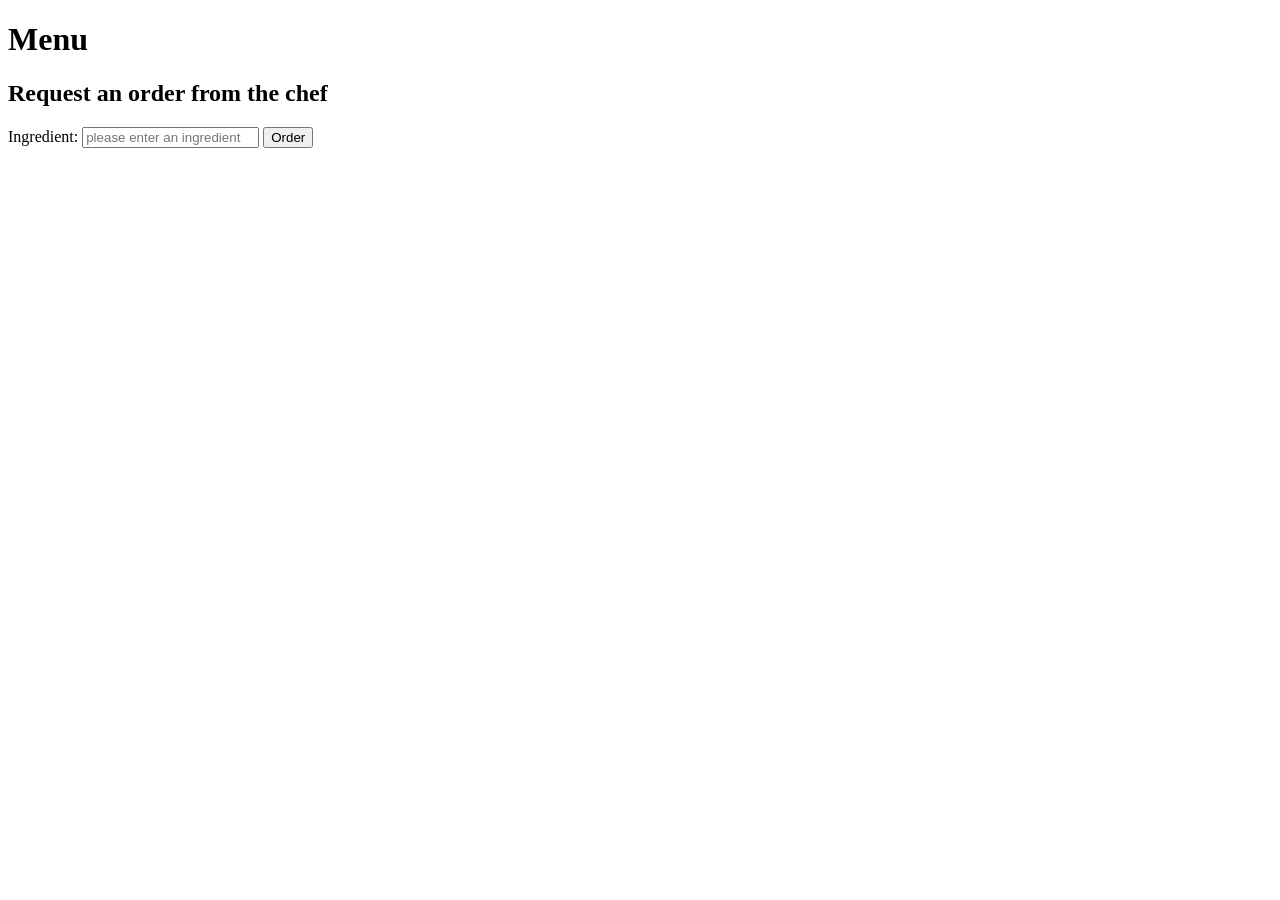
==== html/index.html @ 878e30d0 "Initial commit" ====
<!DOCTYPE html>
<html lang="en">
<head>
    <meta charset="UTF-8">
    <meta name="viewport" content="width=device-width, initial-scale=1.0">
    <title>Document</title>
</head>
<body>
    <header>
        <h1>Menu</h1>  
    </header>
    <main>
        <h2>Request an order from the chef</h2>
        <form id="order-form">
            <label for="ingredient">Ingredient:</label>
            <input type="text" id="ingredient" name="ingredient" placeholder="please enter an ingredient" required>
            <button id="order-button" type="submit">Order</button>
            <p id="meal-message"></p>
            <ul id="meal-gallery">
                <!-- Meals will be added here -->
            </ul>
        </form>
    </main> 
    
    
    <script src="../js/index.js"></script>
    
</body>
</html>
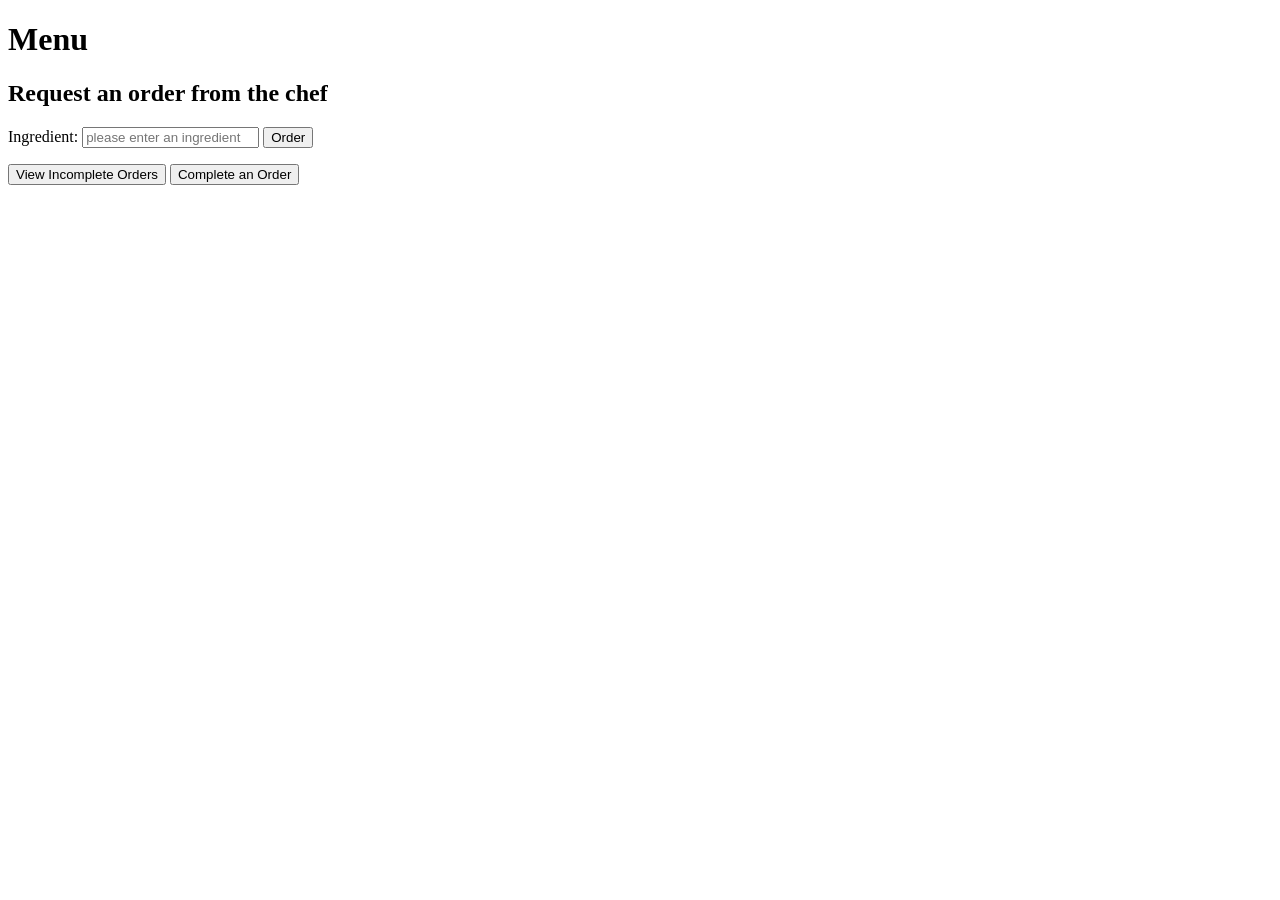
==== commit 641a01c6: "updated JS and HTML" ====
--- a/html/index.html
+++ b/html/index.html
@@ -11,6 +11,7 @@
     </header>
     <main>
         <h2>Request an order from the chef</h2>
+
         <form id="order-form">
             <label for="ingredient">Ingredient:</label>
             <input type="text" id="ingredient" name="ingredient" placeholder="please enter an ingredient" required>
@@ -20,6 +21,10 @@
                 <!-- Meals will be added here -->
             </ul>
         </form>
+        <section>
+            <button id="view-incomplete-orders">View Incomplete Orders</button>
+            <button id="complete-order">Complete an Order</button>
+        </section>
     </main> 
     
     
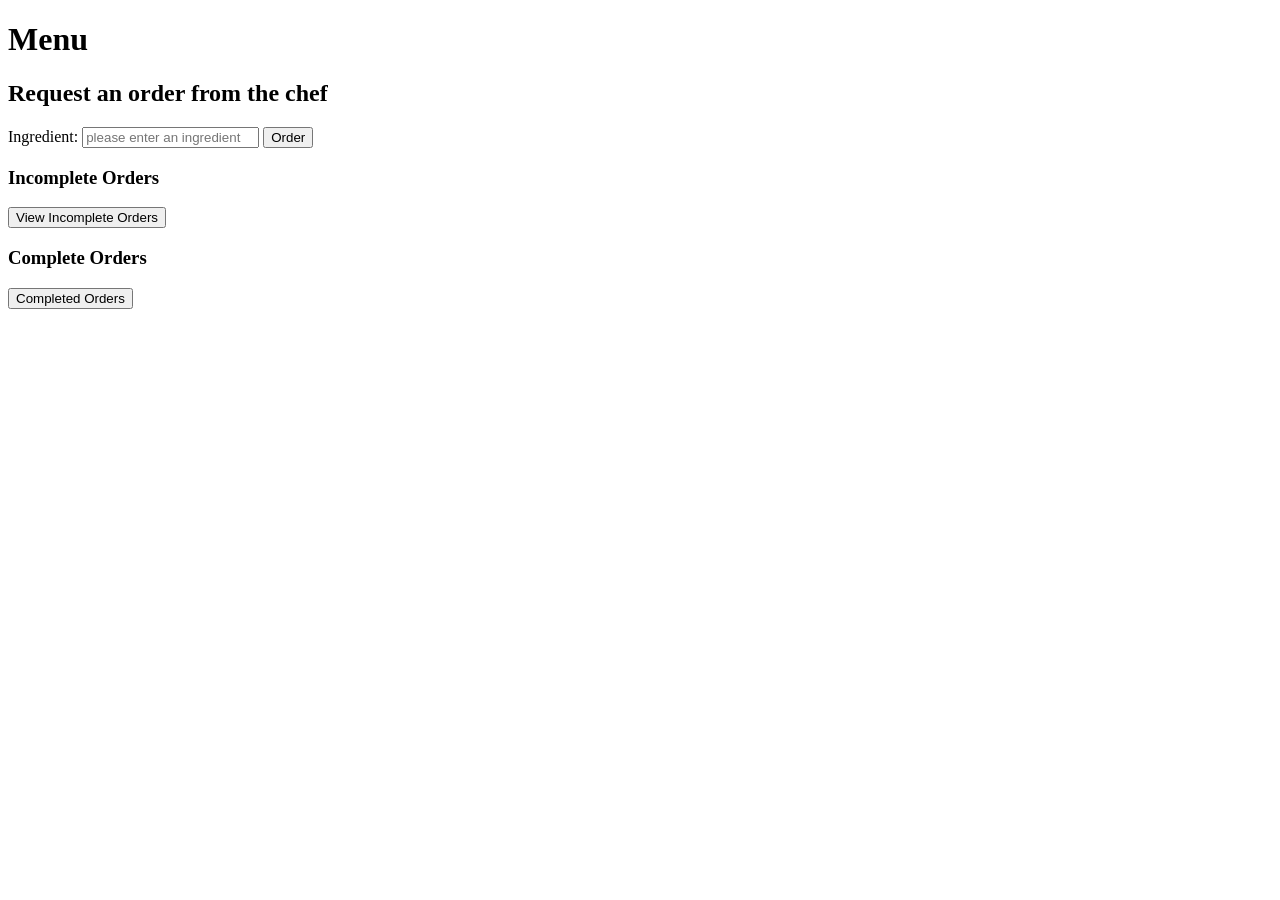
==== commit 733b6b71: "updated files" ====
--- a/html/index.html
+++ b/html/index.html
@@ -21,12 +21,25 @@
                 <!-- Meals will be added here -->
             </ul>
         </form>
-        <section>
-            <button id="view-incomplete-orders">View Incomplete Orders</button>
-            <button id="complete-order">Complete an Order</button>
+
+    
+        <section id="order-management">
+            <div id="incomplete-orders">
+                <h3>Incomplete Orders</h3>
+                <ul id="incomplete-orders-list">
+                    <!-- Incomplete orders will be listed here -->
+                </ul>
+                <button id="view-incomplete-orders">View Incomplete Orders</button>
+            </div>
+            <div id="complete-orders">
+                <h3>Complete Orders</h3>
+                <ul id="complete-orders-list">
+                    <!-- Complete orders will be listed here -->
+                </ul>
+                <button id="complete-order">Completed Orders</button>
+            </div>
         </section>
     </main> 
-    
     
     <script src="../js/index.js"></script>
     
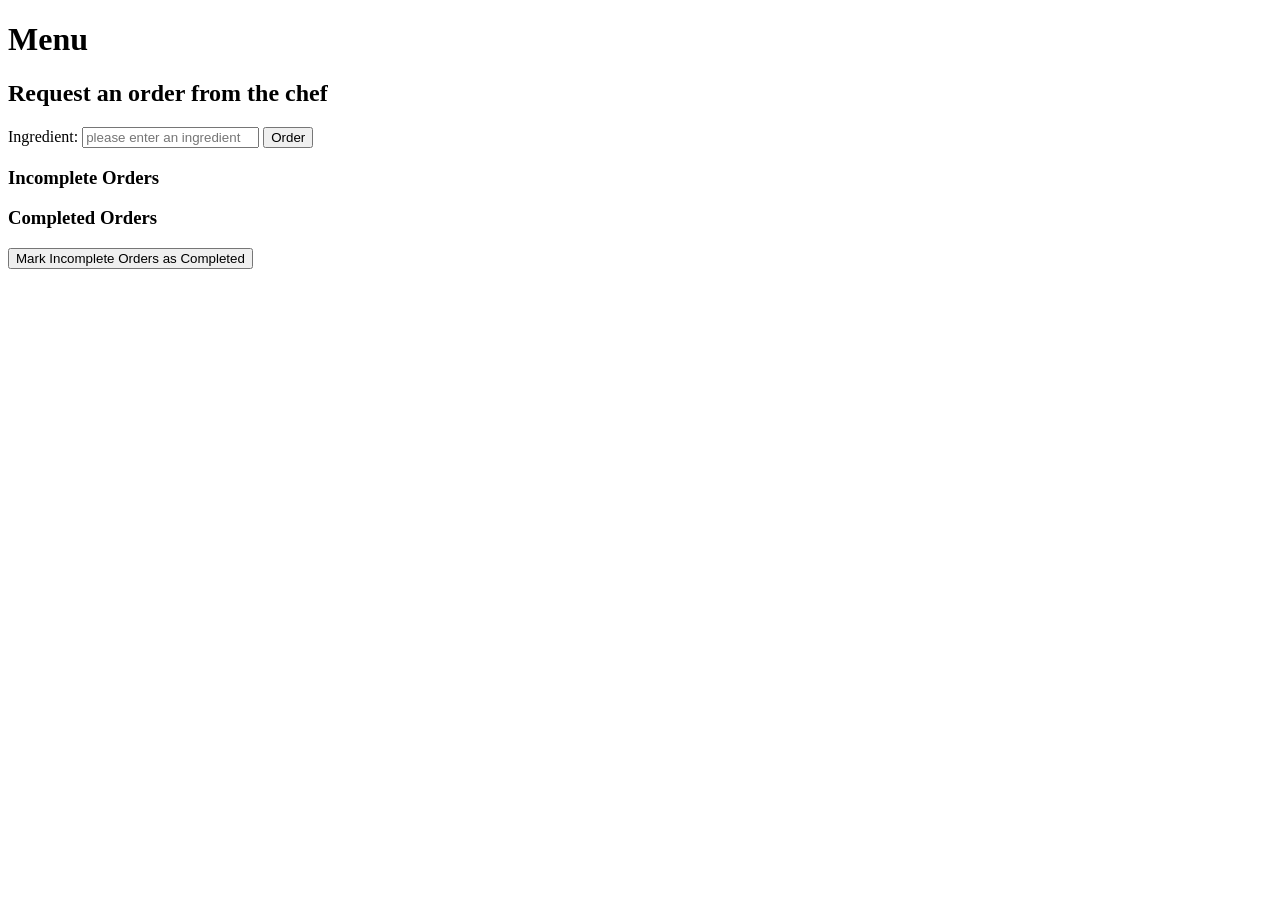
==== commit 45ecc6fa: "JS update" ====
--- a/html/index.html
+++ b/html/index.html
@@ -21,7 +21,6 @@
                 <!-- Meals will be added here -->
             </ul>
         </form>
-
     
         <section id="order-management">
             <div id="incomplete-orders">
@@ -29,14 +28,13 @@
                 <ul id="incomplete-orders-list">
                     <!-- Incomplete orders will be listed here -->
                 </ul>
-                <button id="view-incomplete-orders">View Incomplete Orders</button>
             </div>
-            <div id="complete-orders">
-                <h3>Complete Orders</h3>
-                <ul id="complete-orders-list">
-                    <!-- Complete orders will be listed here -->
+            <div id="completed-orders">
+                <h3>Completed Orders</h3>
+                <ul id="completed-orders-list">
+                    <!-- Completed orders will be listed here -->
                 </ul>
-                <button id="complete-order">Completed Orders</button>
+                <button id="mark-complete">Mark Incomplete Orders as Completed</button>
             </div>
         </section>
     </main> 
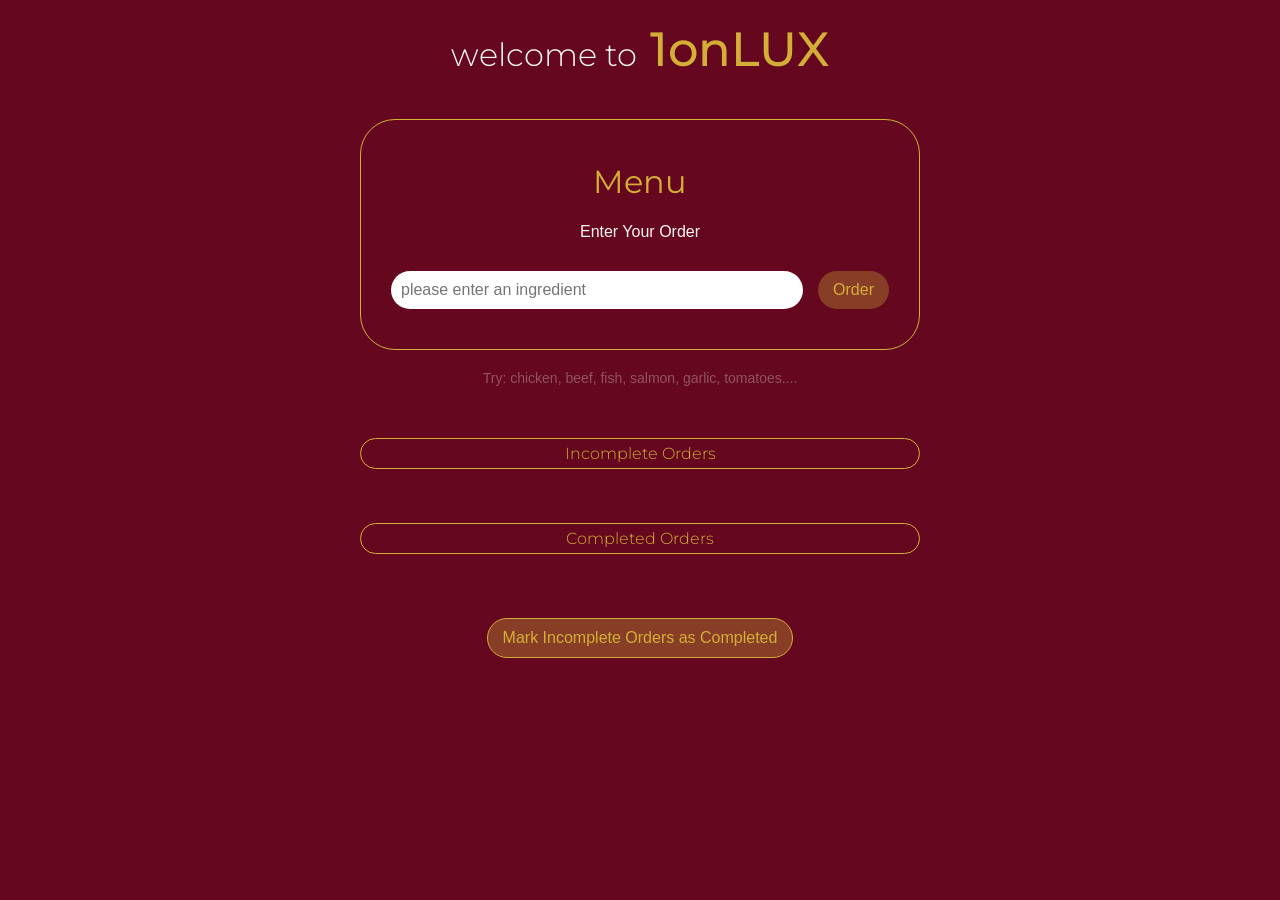
==== commit 20bf6d7d: "project update" ====
--- a/html/index.html
+++ b/html/index.html
@@ -4,34 +4,39 @@
     <meta charset="UTF-8">
     <meta name="viewport" content="width=device-width, initial-scale=1.0">
     <title>Document</title>
+    <link rel="stylesheet" href="../css/menuStyles.css">
 </head>
 <body>
     <header>
-        <h1>Menu</h1>  
+        <h1>welcome to<span id="restaurant-name"> 1onLUX</span></h1>  
     </header>
-    <main>
-        <h2>Request an order from the chef</h2>
-
-        <form id="order-form">
-            <label for="ingredient">Ingredient:</label>
-            <input type="text" id="ingredient" name="ingredient" placeholder="please enter an ingredient" required>
-            <button id="order-button" type="submit">Order</button>
+    <main id="main-content">
+        <section>
+            <form id="order-form">
+                <h3>Menu</h3>
+                <h4>Enter Your Order</h4>
+                <div id="order-inputs">
+                    <input type="text" id="ingredient" name="ingredient" placeholder="please enter an ingredient" required>
+                    <button id="order-button" type="submit">Order</button>
+                </div>
+            </form>
+            <p id="suggestions">Try: chicken, beef, fish, salmon, garlic, tomatoes....</p>
             <p id="meal-message"></p>
             <ul id="meal-gallery">
                 <!-- Meals will be added here -->
             </ul>
-        </form>
+        </section>
     
         <section id="order-management">
             <div id="incomplete-orders">
-                <h3>Incomplete Orders</h3>
-                <ul id="incomplete-orders-list">
+                <h3 class="section-title">Incomplete Orders</h3>
+                <ul class="section-content" id="incomplete-orders-list">
                     <!-- Incomplete orders will be listed here -->
                 </ul>
             </div>
             <div id="completed-orders">
-                <h3>Completed Orders</h3>
-                <ul id="completed-orders-list">
+                <h3 class="section-title">Completed Orders</h3>
+                <ul class="section-content" id="completed-orders-list">
                     <!-- Completed orders will be listed here -->
                 </ul>
                 <button id="mark-complete">Mark Incomplete Orders as Completed</button>
--- a/css/menuStyles.css
+++ b/css/menuStyles.css
@@ -0,0 +1,195 @@
+
+@import url(https://fonts.googleapis.com/css?family=Montserrat:100,200,300,regular,500,600,700,800,900,100italic,200italic,300italic,italic,500italic,600italic,700italic,800italic,900italic);
+
+@import url(https://fonts.googleapis.com/css?family=Tourney:100,200,300,regular,500,600,700,800,900,100italic,200italic,300italic,italic,500italic,600italic,700italic,800italic,900italic);
+
+
+*, *::before, *::after {
+    box-sizing: border-box;
+}
+
+
+
+body {
+    margin: 0;
+    padding: 0;
+    background-color: #65081F;
+
+}
+
+#restaurant-name {
+    color: #D4AF37;
+    font-size: 3rem;
+    font-weight: 500;
+}
+
+h1 {
+    text-align: center;
+    color: #F9F6F0;
+    font-family: 'montserrat', sans-serif;
+    font-weight: 300;
+    margin-top: 20px;
+    font-size: 2rem;
+}
+
+#main-content {
+    display: flex;
+    width: 100%;
+    max-width: 600px;
+    margin: 0 auto;
+    flex-direction: column;
+    align-items: stretch;
+    padding: 20px;
+    text-align: center;
+}
+
+h3 {
+    color: #D4AF37;
+    font-family: 'montserrat', sans-serif;
+    margin-bottom: 10px;
+    font-size: 2rem;
+    font-weight: 400;
+}
+
+h4 {
+    color: #F9F6F0;
+    font-family: 'lato', sans-serif;
+    margin-bottom: 20px;
+    font-size: 1rem;
+    font-weight: 300;
+}
+
+
+#order-form {
+    width: 100%;
+    max-width: 600px;
+    gap: 15px;
+    margin: 0 auto 20px auto;
+    border: 1px solid #D4AF37;
+    padding: 10px 15px;
+    border-radius: 35px;
+    flex-shrink: 0;
+    box-sizing: border-box;
+}
+
+
+#order-inputs {
+    display: flex;
+    width: 100%;
+    max-width: 600px;
+    gap: 15px;
+    margin: 0 auto 20px auto;
+    padding: 10px 15px;
+    align-items: center;
+    flex-direction: row;
+    box-sizing: border-box;
+}
+
+#order-button {
+    background-color: #D4AF3750;
+    color: #D4AF37;
+    border: none;
+    padding: 10px 15px;
+    font-size: 1rem;
+    cursor: pointer;
+    border-radius: 20px;
+    transition: background-color 0.3s ease;
+    width: auto;
+    flex-shrink: 0;
+}
+
+#order-button:hover {
+    background-color: #D4AF37;
+    color: #F9F6F0;
+}
+
+#ingredient {
+    width: 100%;
+    padding: 10px;
+    font-size: 1rem;
+    border-radius: 20px;
+    border: none;
+    outline: none;
+    flex: 1;
+}
+
+
+#suggestions {
+    color: #F9F6F050;
+    font-family: 'lato', sans-serif;
+    margin-bottom: 20px;
+    font-size: 0.875rem;
+    font-weight: 200;
+}
+
+#meal-gallery {
+    width: 100%;
+    max-height: 600px;
+    overflow-y: auto;
+}
+
+img {
+    width: 100%;
+    height: auto;
+    border-radius: 10px;
+    border: 1px solid #D4AF3726;
+    aspect-ratio: 16 / 9;      
+    object-fit: cover;         
+}
+
+#meal-message {
+    color: #F9F6F0;
+    font-family: 'lato', sans-serif;
+    margin-bottom: 20px;
+    font-size: 1rem;
+    font-weight: 200;
+}
+
+#meal-name {
+    color: #D4AF37;
+    font-family: 'montserrat', sans-serif;
+    font-weight: 400;
+    font-size: 1.25rem;
+}
+
+.section-title {
+    color: #D4AF37;
+    font-family: 'montserrat', sans-serif;
+    margin-bottom: 10px;
+    font-size: 1rem;
+    font-weight: 300;
+    border: 1px solid #D4AF37;
+    border-radius: 20px;
+    padding: 5px 10px;
+}
+
+.section-content {
+    color: #F9F6F0;
+    font-family: 'lato', sans-serif;
+    margin-bottom: 20px;
+    font-size: 0.875rem;
+    font-weight: 200;
+    padding: 10px 15px;
+    max-height: 200px;
+    overflow-y: auto;
+    text-align: left;
+}
+
+#mark-complete {
+    background-color: #D4AF3750;
+    color: #D4AF37;
+    padding: 10px 15px;
+    font-size: 1rem;
+    cursor: pointer;
+    border: 1px solid #D4AF37;
+    border-radius: 20px;
+    transition: background-color 0.3s ease;
+    width: auto;
+    margin-top: 10px;
+
+}
+
+#mark-complete:hover {
+    background-color: #D4AF37;
+    color: #F9F6F0;
+}
